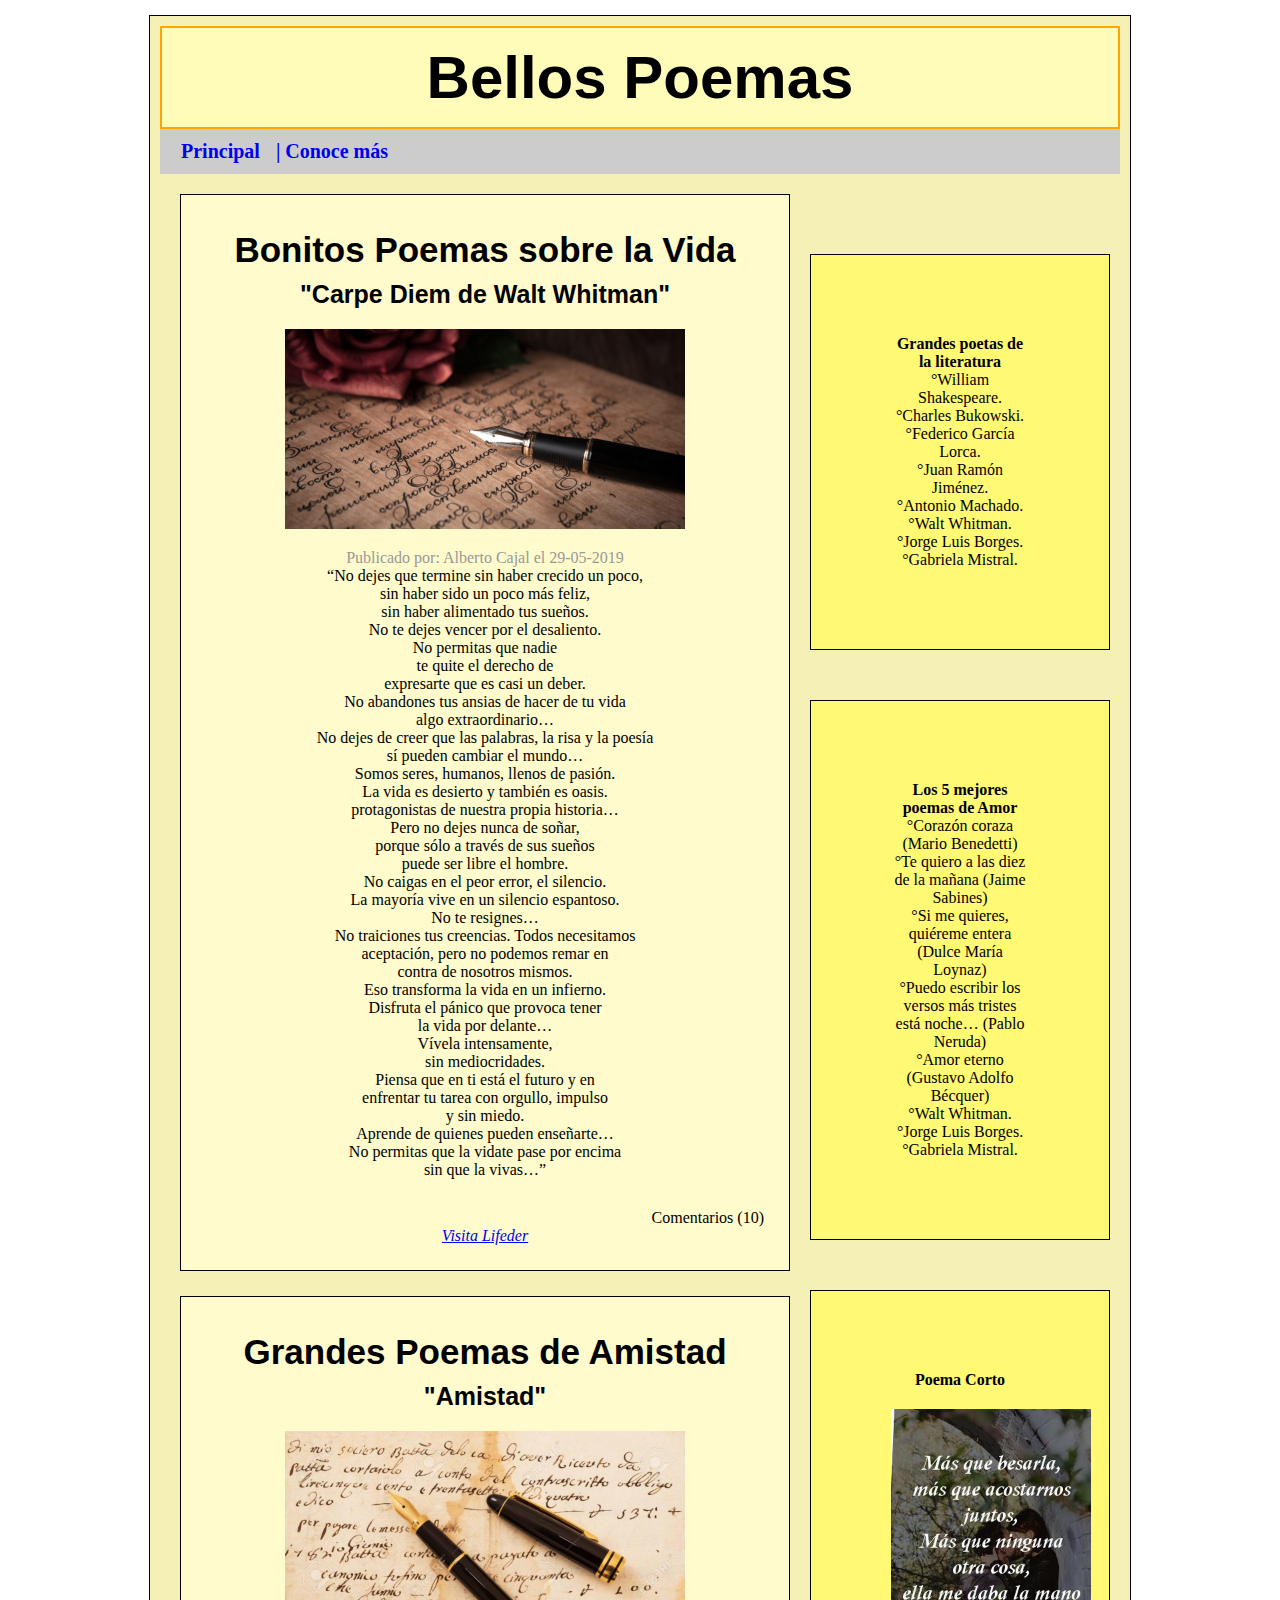
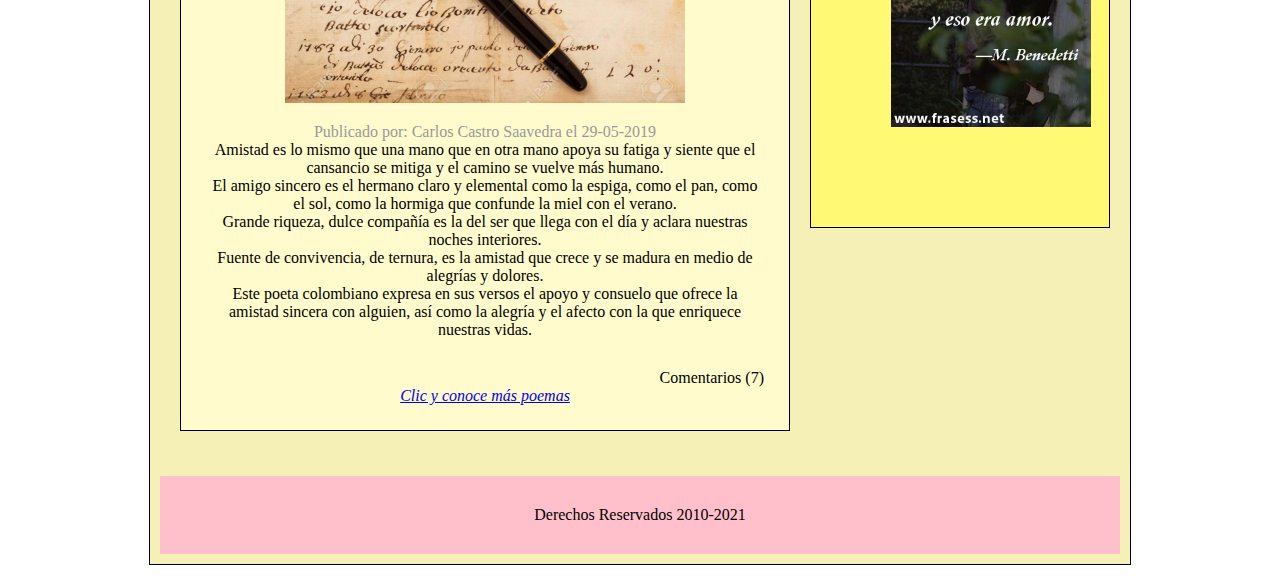
==== index.html @ a4ced397 "Versión 1.2 index" ====
<!DOCTYPE html>
<html lang="es">
	<head>
		<meta charset="utf-8" />
		<title>Hermosos Poemas Primer Pagina Web</title>
		<meta name="description" content="Está es mi primer Pagina Web con un tema en especifico" />
		<meta name="autor" content="Iris" />
		<meta neme="keywords" content="Página Web sobre hermosos poemas" />
		<link rel="stylesheet" type="text/css" href="estilos.css">
	</head>
	<body background="imagenes/fondo.jepg">
		<div class="agrupar">
		 	<header class="header">
				<h1>Bellos Poemas</h1>
			</header>

			<nav class="menu">
				<ul>
					<li>
                        <a class="opcion" href="#">Principal</a>
                    </li>
                    <li>
                        <a class="opcion" href="index2.html">|   Conoce más</a>
                    </li>
 				</ul>
			</nav>

			<section class="seccion">
				<article>
					<hgroup>
						<h2>Bonitos Poemas sobre la Vida</h2>
				   		<h3>"Carpe Diem de Walt Whitman"</h3>
					</hgroup>
					<img  src ="imagenes/poema.jpg" />
					<time datetime="29-05-2019">Publicado por: Alberto Cajal el 29-05-2019</time>
					<p>“No dejes que termine sin haber crecido un poco,</p>
					<p>sin haber sido un poco más feliz,</p>
					<p>sin haber alimentado tus sueños.</p>
					<p>No te dejes vencer por el desaliento.</p>
					<p>No permitas que nadie</p>
					<p>te quite el derecho de</p>
					<p>expresarte que es casi un deber.</p>
					<p>No abandones tus ansias de hacer de tu vida</p>
					<p>algo extraordinario…</p>
					<p>No dejes de creer que las palabras, la risa y la poesía</p>
					<p>sí pueden cambiar el mundo…</p>
					<p>Somos seres, humanos, llenos de pasión.</p>
					<p>La vida es desierto y también es oasis.</p>
					<p>protagonistas de nuestra propia historia…</p>
					<p>Pero no dejes nunca de soñar,</p>
					<p>porque sólo a través de sus sueños</p>
					<p>puede ser libre el hombre.</p>
					<p>No caigas en el peor error, el silencio.</p>
					<p>La mayoría vive en un silencio espantoso.</p>
					<p>No te resignes…</p>
					<p>No traiciones tus creencias. Todos necesitamos</p>
					<p>aceptación, pero no podemos remar en</p>
					<p>contra de nosotros mismos.</p>
					<p>Eso transforma la vida en un infierno.</p>
					<p>Disfruta el pánico que provoca tener</p>
					<p>la vida por delante…</p>
					<p>Vívela intensamente,</p>
					<p>sin mediocridades.</p>
					<p>Piensa que en ti está el futuro y en</p>
					<p>enfrentar tu tarea con orgullo, impulso</p>
					<p>y sin miedo.</p>
					<p>Aprende de quienes pueden enseñarte…</p>
					<p>No permitas que la vidate pase por encima</p>
					<p>sin que la vivas…”</p>
					
					<footer>
						<p>Comentarios (10)</p>
					</footer>
					<address>
						<a href="https://www.lifeder.com/poemas-de-vida/">Visita Lifeder</a>
					</address>
				</article> 
				<article>
					<hgroup>
					<h2>Grandes Poemas de Amistad</h2>
					<h3>"Amistad"</h3>
					</hgroup>
					<img  src ="imagenes/poema2.jpg" />
					<time datetime="29-05-2019">Publicado por: Carlos Castro Saavedra el 29-05-2019</time>
					<p>Amistad es lo mismo que una mano que en otra mano apoya su fatiga y siente que el cansancio se mitiga y el camino se vuelve más humano.</p>

					<p>El amigo sincero es el hermano claro y elemental como la espiga, como el pan, como el sol, como la hormiga que confunde la miel con el verano.</p>

					<p>Grande riqueza, dulce compañía es la del ser que llega con el día y aclara nuestras noches interiores.</p>

					<p>Fuente de convivencia, de ternura, es la amistad que crece y se madura en medio de alegrías y dolores.</p>

					<p>Este poeta colombiano expresa en sus versos el apoyo y consuelo que ofrece la amistad sincera con alguien, así como la alegría y el afecto con la que enriquece nuestras vidas.</p>
					<footer>
						<p>Comentarios (7)</p>
					</footer>
					<address>
						<a href="https://psicologiaymente.com/cultura/poemas-de-amistad">Clic y conoce más poemas</a>
					</address>
				</article>
			</section>

			<aside class="columna">
				<blockquote cite="https://www.actualidadliteratura.com/grandes-poetas-de-la-literatura/">
					<h4>Grandes poetas de la literatura</h4>
					<p>°William Shakespeare.</p>
                    <p>°Charles Bukowski.</p>
					<p>°Federico García Lorca.</p>
					<p>°Juan Ramón Jiménez.</p>
					<p>°Antonio Machado.</p>
					<p>°Walt Whitman.</p>
					<p>°Jorge Luis Borges.</p>
					<p>°Gabriela Mistral.</p>
				</blockquote>

				<blockquote cite="https://www.actualidadliteratura.com/los-5-mejores-poemas-amor/">
					<h4>Los 5 mejores poemas de Amor</h4>
					<p>°Corazón coraza (Mario Benedetti)</p>
                    <p>°Te quiero a las diez de la mañana (Jaime Sabines)</p>
					<p>°Si me quieres, quiéreme entera (Dulce María Loynaz)</p>
					<p>°Puedo escribir los versos más tristes está noche… (Pablo Neruda)</p>
					<p>°Amor eterno (Gustavo Adolfo Bécquer)</p>
					<p>°Walt Whitman.</p>
					<p>°Jorge Luis Borges.</p>
					<p>°Gabriela Mistral.</p>
				</blockquote>

				<blockquote cite="https://www.frasess.net/poemas-de-amor-cortos-y-romanticos-78.html">
					<h4>Poema Corto</h4>
					<img class="imagen"  src ="imagenes/poema3.jpg" />
				</blockquote>
			</aside>

			<footer class="pie">
				Derechos Reservados 2010-2021
			</footer>

		</div>
	</body>
</html>
---- estilos.css ----
*{
	margin: 0px;
	padding: 0px;
}

h1{
	font-size: 60px;
	font-family: sans-serif;
	font-weight: bold;
}

h2{
	font: bold 35px sans-serif;
	margin: 10px auto;
}

h3{
	font: bold 25px sans-serif;
}

header, section, footer, aside, nav, article, hgroup{
	display: block;
}

body{
	text-align: center;
}
.agrupar{
	width: 960px;
	border: 1px solid black;
	background: #F5F1B6;
	margin: 15px auto;
	padding: 10px;
}

.header{
	background: #fffbb9;
	border: 2px solid orange;
	padding: 15px;
}

.menu{
	background: #ccc;
	padding: 5px 15px;
	text-align: left;
}

.menu li{
	list-style: none;
	padding: 6px;
	font: bold 20px verdana;
	display: inline-block;
}

.seccion{
	margin: 20px;
	width: 610px;
	float: left;
}	



article{
	background: #fffbcc;
	border: 1px solid black;
	padding: 25px;
	margin-bottom: 25px;
}

time{
	color: #999;
}

article footer{
	text-align: right;
	margin-top: 30px;
}

.columna{
	width: 300px;
	float: left;
	margin: 80px 0;
}

.columna blockquote{
	border: 1px solid black;
	padding: 80px;
	background: #fff973;
	margin-bottom: 50px;
}

.pie{
	clear: both;
	padding: 30px;
	background: pink;
	color: black;
}

img{
	width: 400px;
	display: block;
	margin: 20px auto;
}

.imagen{
	width: 200px;
	display: block;
	margin: 20px auto;
}

.opcion{
	text-decoration: none;
}
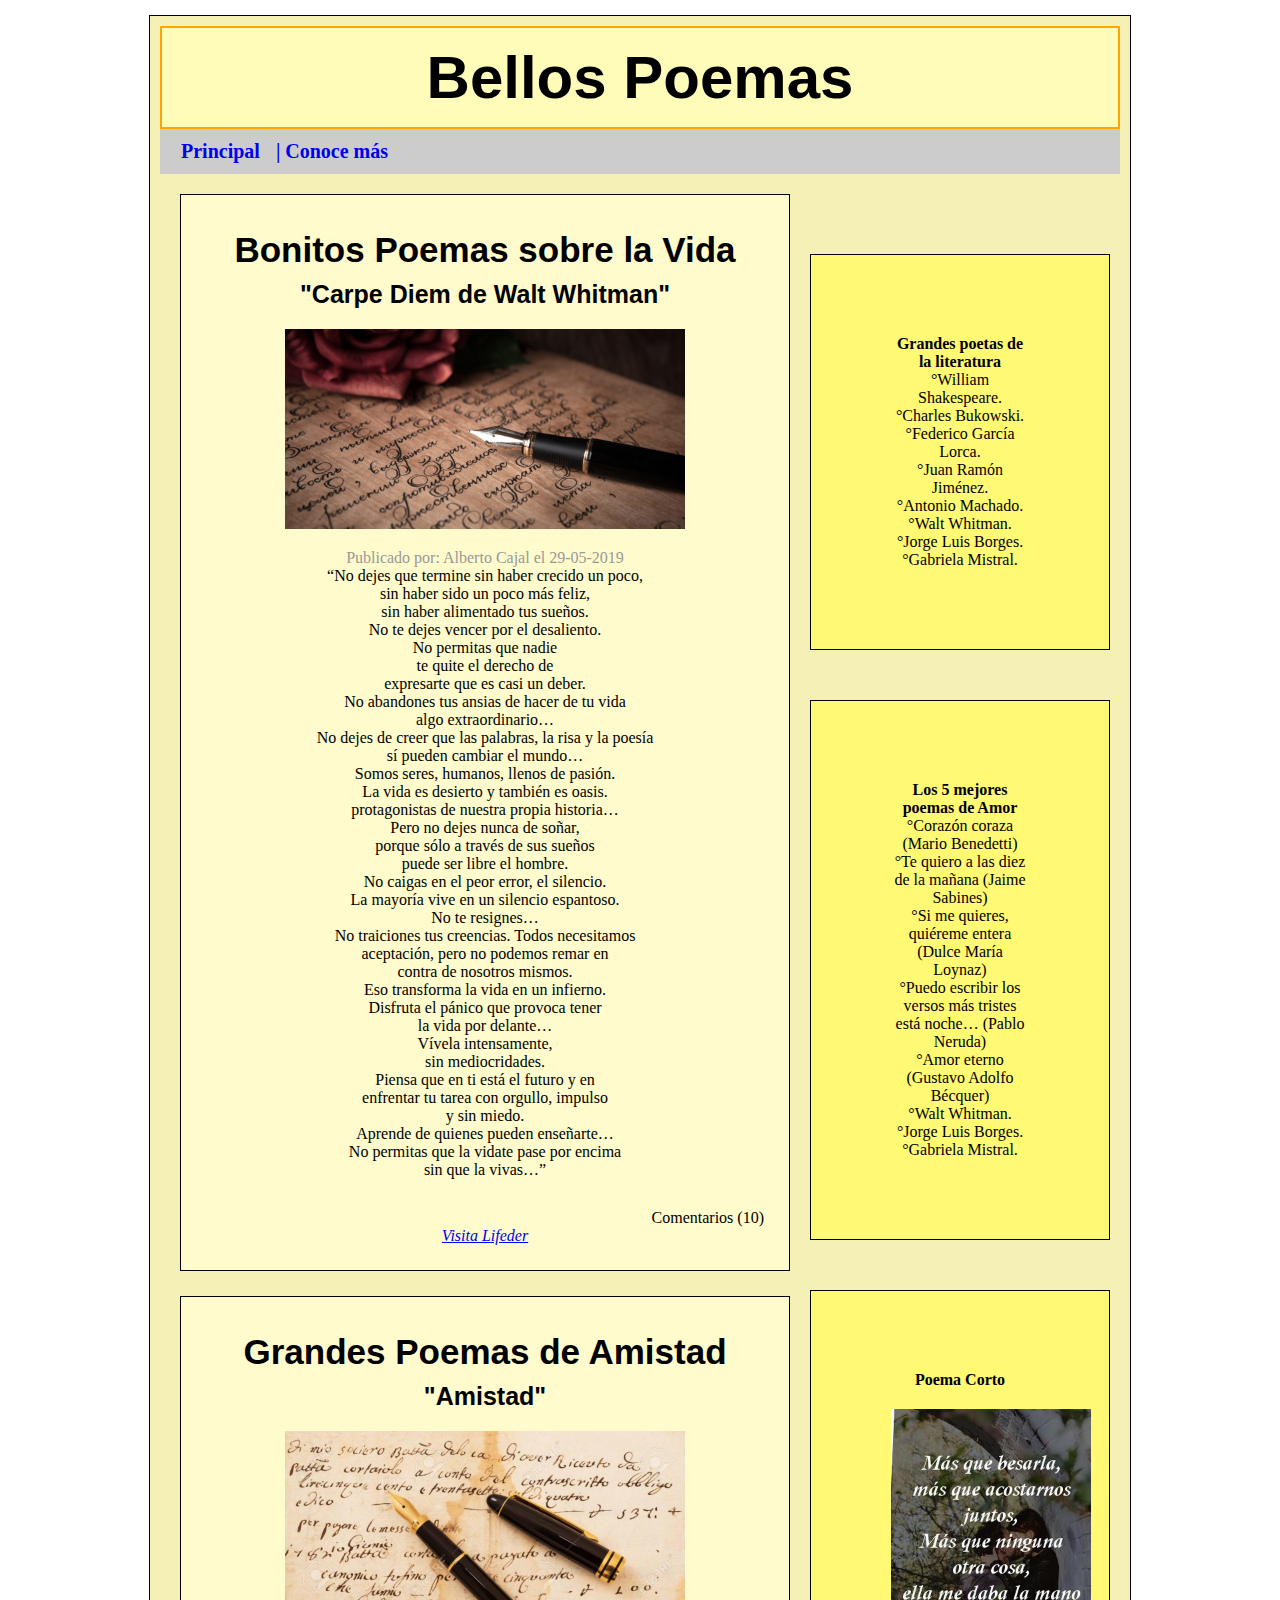
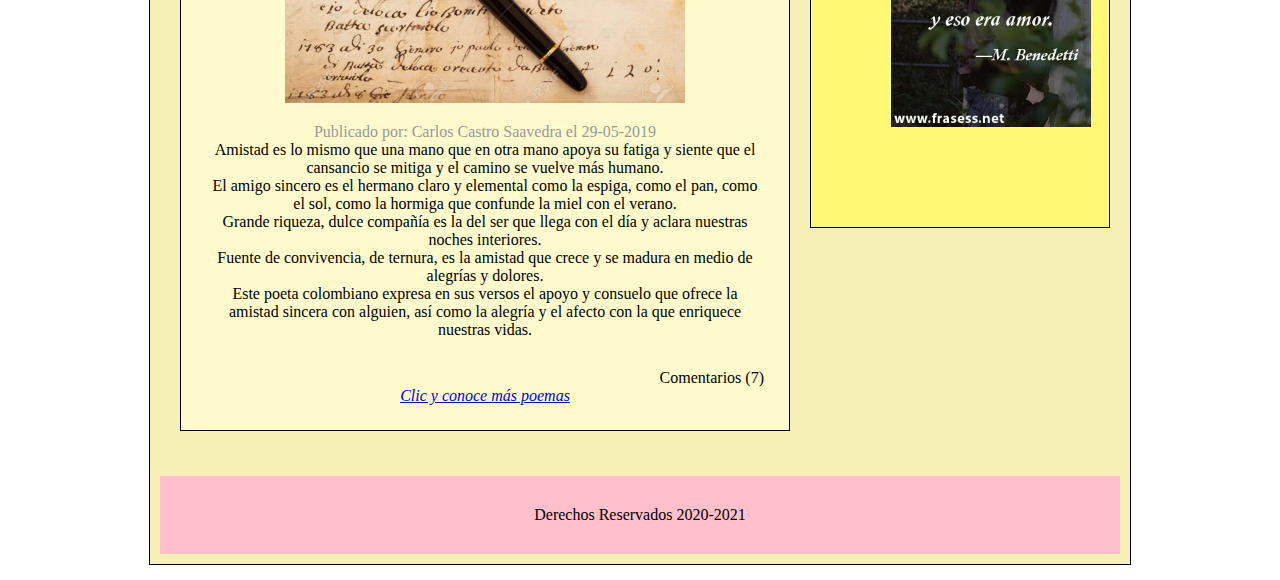
==== commit 55b1dfb0: "Versión 1.3 index" ====
--- a/index.html
+++ b/index.html
@@ -132,7 +132,7 @@
 			</aside>
 
 			<footer class="pie">
-				Derechos Reservados 2010-2021
+				Derechos Reservados 2020-2021
 			</footer>
 
 		</div>
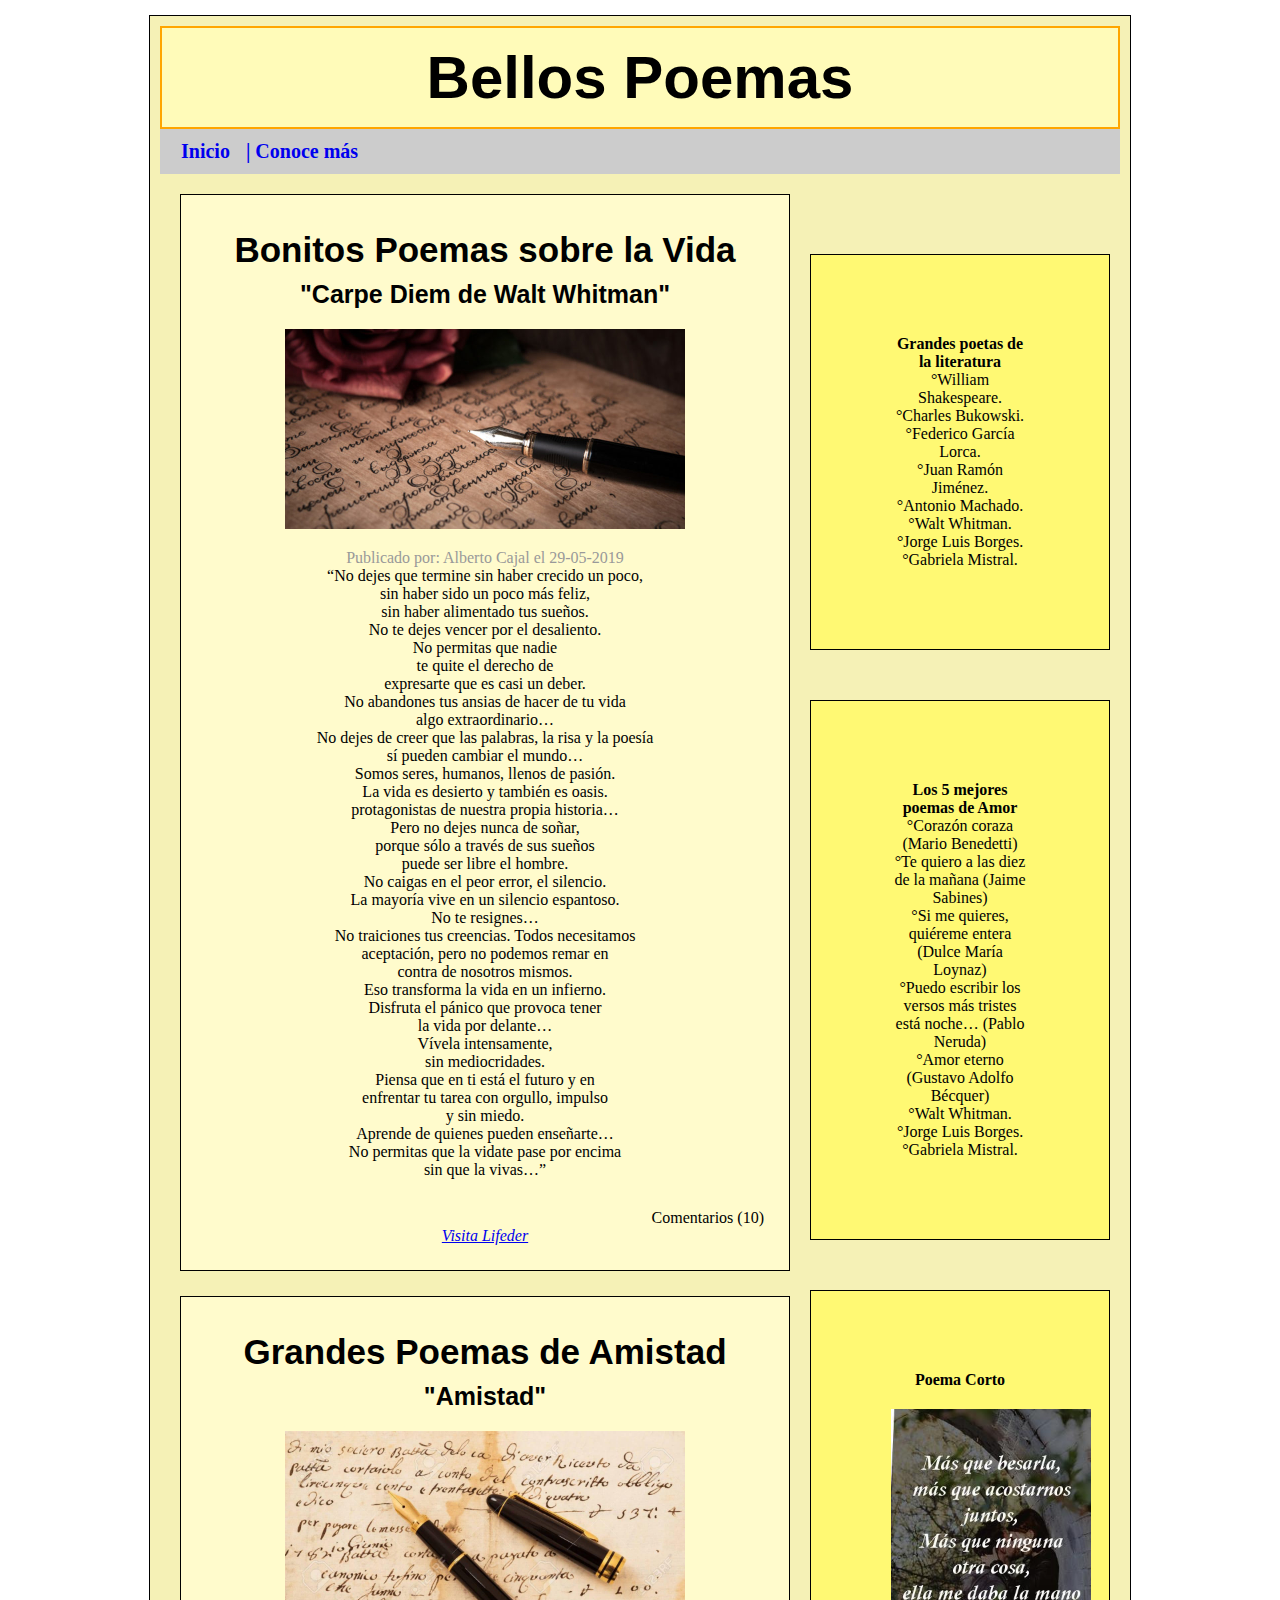
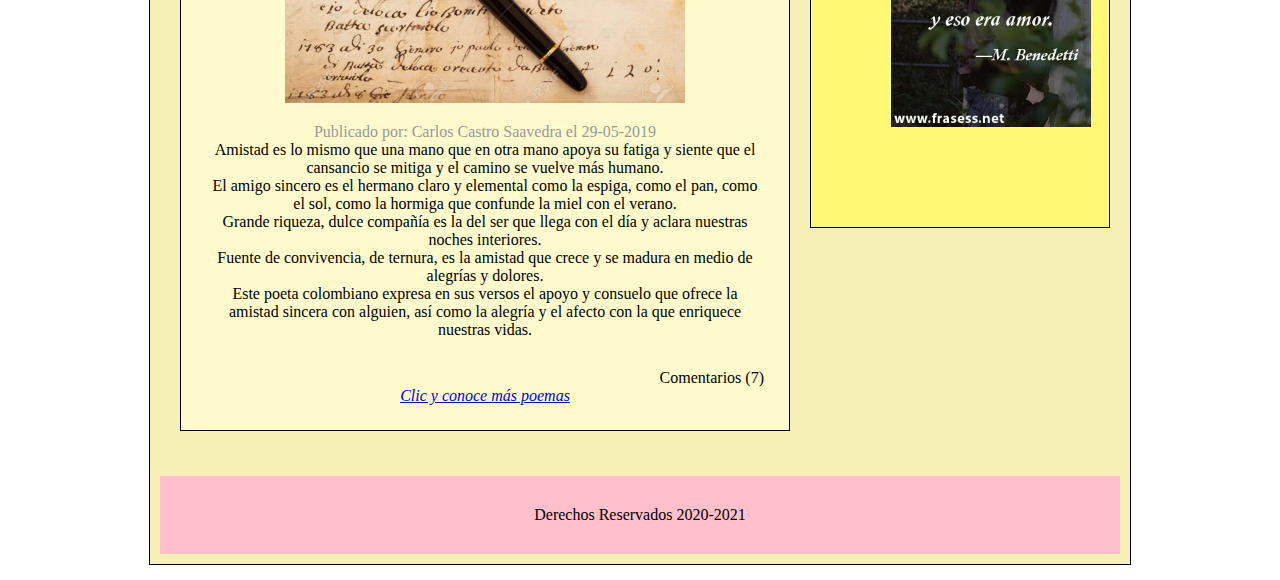
==== commit f05083b5: "inicio" ====
--- a/index.html
+++ b/index.html
@@ -1,141 +1,148 @@
 <!DOCTYPE html>
 <html lang="es">
-	<head>
-		<meta charset="utf-8" />
-		<title>Hermosos Poemas Primer Pagina Web</title>
-		<meta name="description" content="Está es mi primer Pagina Web con un tema en especifico" />
-		<meta name="autor" content="Iris" />
-		<meta neme="keywords" content="Página Web sobre hermosos poemas" />
-		<link rel="stylesheet" type="text/css" href="estilos.css">
-	</head>
-	<body background="imagenes/fondo.jepg">
-		<div class="agrupar">
-		 	<header class="header">
-				<h1>Bellos Poemas</h1>
-			</header>
 
-			<nav class="menu">
-				<ul>
-					<li>
-                        <a class="opcion" href="#">Principal</a>
-                    </li>
-                    <li>
-                        <a class="opcion" href="index2.html">|   Conoce más</a>
-                    </li>
- 				</ul>
-			</nav>
+<head>
+	<meta charset="utf-8" />
+	<title>Hermosos Poemas Primer Pagina Web</title>
+	<meta name="description" content="Está es mi primer Pagina Web con un tema en especifico" />
+	<meta name="autor" content="Iris" />
+	<meta neme="keywords" content="Página Web sobre hermosos poemas" />
+	<link rel="stylesheet" type="text/css" href="estilos.css">
+</head>
 
-			<section class="seccion">
-				<article>
-					<hgroup>
-						<h2>Bonitos Poemas sobre la Vida</h2>
-				   		<h3>"Carpe Diem de Walt Whitman"</h3>
-					</hgroup>
-					<img  src ="imagenes/poema.jpg" />
-					<time datetime="29-05-2019">Publicado por: Alberto Cajal el 29-05-2019</time>
-					<p>“No dejes que termine sin haber crecido un poco,</p>
-					<p>sin haber sido un poco más feliz,</p>
-					<p>sin haber alimentado tus sueños.</p>
-					<p>No te dejes vencer por el desaliento.</p>
-					<p>No permitas que nadie</p>
-					<p>te quite el derecho de</p>
-					<p>expresarte que es casi un deber.</p>
-					<p>No abandones tus ansias de hacer de tu vida</p>
-					<p>algo extraordinario…</p>
-					<p>No dejes de creer que las palabras, la risa y la poesía</p>
-					<p>sí pueden cambiar el mundo…</p>
-					<p>Somos seres, humanos, llenos de pasión.</p>
-					<p>La vida es desierto y también es oasis.</p>
-					<p>protagonistas de nuestra propia historia…</p>
-					<p>Pero no dejes nunca de soñar,</p>
-					<p>porque sólo a través de sus sueños</p>
-					<p>puede ser libre el hombre.</p>
-					<p>No caigas en el peor error, el silencio.</p>
-					<p>La mayoría vive en un silencio espantoso.</p>
-					<p>No te resignes…</p>
-					<p>No traiciones tus creencias. Todos necesitamos</p>
-					<p>aceptación, pero no podemos remar en</p>
-					<p>contra de nosotros mismos.</p>
-					<p>Eso transforma la vida en un infierno.</p>
-					<p>Disfruta el pánico que provoca tener</p>
-					<p>la vida por delante…</p>
-					<p>Vívela intensamente,</p>
-					<p>sin mediocridades.</p>
-					<p>Piensa que en ti está el futuro y en</p>
-					<p>enfrentar tu tarea con orgullo, impulso</p>
-					<p>y sin miedo.</p>
-					<p>Aprende de quienes pueden enseñarte…</p>
-					<p>No permitas que la vidate pase por encima</p>
-					<p>sin que la vivas…”</p>
-					
-					<footer>
-						<p>Comentarios (10)</p>
-					</footer>
-					<address>
-						<a href="https://www.lifeder.com/poemas-de-vida/">Visita Lifeder</a>
-					</address>
-				</article> 
-				<article>
-					<hgroup>
+<body background="imagenes/fondo.jepg">
+	<div class="agrupar">
+		<header class="header">
+			<h1>Bellos Poemas</h1>
+		</header>
+
+		<nav class="menu">
+			<ul>
+				<li>
+					<a class="opcion" href="#">Inicio</a>
+				</li>
+				<li>
+					<a class="opcion" href="index2.html">| Conoce más</a>
+				</li>
+			</ul>
+		</nav>
+
+		<section class="seccion">
+			<article>
+				<hgroup>
+					<h2>Bonitos Poemas sobre la Vida</h2>
+					<h3>"Carpe Diem de Walt Whitman"</h3>
+				</hgroup>
+				<img src="imagenes/poema.jpg" />
+				<time datetime="29-05-2019">Publicado por: Alberto Cajal el 29-05-2019</time>
+				<p>“No dejes que termine sin haber crecido un poco,</p>
+				<p>sin haber sido un poco más feliz,</p>
+				<p>sin haber alimentado tus sueños.</p>
+				<p>No te dejes vencer por el desaliento.</p>
+				<p>No permitas que nadie</p>
+				<p>te quite el derecho de</p>
+				<p>expresarte que es casi un deber.</p>
+				<p>No abandones tus ansias de hacer de tu vida</p>
+				<p>algo extraordinario…</p>
+				<p>No dejes de creer que las palabras, la risa y la poesía</p>
+				<p>sí pueden cambiar el mundo…</p>
+				<p>Somos seres, humanos, llenos de pasión.</p>
+				<p>La vida es desierto y también es oasis.</p>
+				<p>protagonistas de nuestra propia historia…</p>
+				<p>Pero no dejes nunca de soñar,</p>
+				<p>porque sólo a través de sus sueños</p>
+				<p>puede ser libre el hombre.</p>
+				<p>No caigas en el peor error, el silencio.</p>
+				<p>La mayoría vive en un silencio espantoso.</p>
+				<p>No te resignes…</p>
+				<p>No traiciones tus creencias. Todos necesitamos</p>
+				<p>aceptación, pero no podemos remar en</p>
+				<p>contra de nosotros mismos.</p>
+				<p>Eso transforma la vida en un infierno.</p>
+				<p>Disfruta el pánico que provoca tener</p>
+				<p>la vida por delante…</p>
+				<p>Vívela intensamente,</p>
+				<p>sin mediocridades.</p>
+				<p>Piensa que en ti está el futuro y en</p>
+				<p>enfrentar tu tarea con orgullo, impulso</p>
+				<p>y sin miedo.</p>
+				<p>Aprende de quienes pueden enseñarte…</p>
+				<p>No permitas que la vidate pase por encima</p>
+				<p>sin que la vivas…”</p>
+
+				<footer>
+					<p>Comentarios (10)</p>
+				</footer>
+				<address>
+					<a href="https://www.lifeder.com/poemas-de-vida/">Visita Lifeder</a>
+				</address>
+			</article>
+			<article>
+				<hgroup>
 					<h2>Grandes Poemas de Amistad</h2>
 					<h3>"Amistad"</h3>
-					</hgroup>
-					<img  src ="imagenes/poema2.jpg" />
-					<time datetime="29-05-2019">Publicado por: Carlos Castro Saavedra el 29-05-2019</time>
-					<p>Amistad es lo mismo que una mano que en otra mano apoya su fatiga y siente que el cansancio se mitiga y el camino se vuelve más humano.</p>
+				</hgroup>
+				<img src="imagenes/poema2.jpg" />
+				<time datetime="29-05-2019">Publicado por: Carlos Castro Saavedra el 29-05-2019</time>
+				<p>Amistad es lo mismo que una mano que en otra mano apoya su fatiga y siente que el cansancio se mitiga
+					y el camino se vuelve más humano.</p>
 
-					<p>El amigo sincero es el hermano claro y elemental como la espiga, como el pan, como el sol, como la hormiga que confunde la miel con el verano.</p>
+				<p>El amigo sincero es el hermano claro y elemental como la espiga, como el pan, como el sol, como la
+					hormiga que confunde la miel con el verano.</p>
 
-					<p>Grande riqueza, dulce compañía es la del ser que llega con el día y aclara nuestras noches interiores.</p>
+				<p>Grande riqueza, dulce compañía es la del ser que llega con el día y aclara nuestras noches
+					interiores.</p>
 
-					<p>Fuente de convivencia, de ternura, es la amistad que crece y se madura en medio de alegrías y dolores.</p>
+				<p>Fuente de convivencia, de ternura, es la amistad que crece y se madura en medio de alegrías y
+					dolores.</p>
 
-					<p>Este poeta colombiano expresa en sus versos el apoyo y consuelo que ofrece la amistad sincera con alguien, así como la alegría y el afecto con la que enriquece nuestras vidas.</p>
-					<footer>
-						<p>Comentarios (7)</p>
-					</footer>
-					<address>
-						<a href="https://psicologiaymente.com/cultura/poemas-de-amistad">Clic y conoce más poemas</a>
-					</address>
-				</article>
-			</section>
+				<p>Este poeta colombiano expresa en sus versos el apoyo y consuelo que ofrece la amistad sincera con
+					alguien, así como la alegría y el afecto con la que enriquece nuestras vidas.</p>
+				<footer>
+					<p>Comentarios (7)</p>
+				</footer>
+				<address>
+					<a href="https://psicologiaymente.com/cultura/poemas-de-amistad">Clic y conoce más poemas</a>
+				</address>
+			</article>
+		</section>
 
-			<aside class="columna">
-				<blockquote cite="https://www.actualidadliteratura.com/grandes-poetas-de-la-literatura/">
-					<h4>Grandes poetas de la literatura</h4>
-					<p>°William Shakespeare.</p>
-                    <p>°Charles Bukowski.</p>
-					<p>°Federico García Lorca.</p>
-					<p>°Juan Ramón Jiménez.</p>
-					<p>°Antonio Machado.</p>
-					<p>°Walt Whitman.</p>
-					<p>°Jorge Luis Borges.</p>
-					<p>°Gabriela Mistral.</p>
-				</blockquote>
+		<aside class="columna">
+			<blockquote cite="https://www.actualidadliteratura.com/grandes-poetas-de-la-literatura/">
+				<h4>Grandes poetas de la literatura</h4>
+				<p>°William Shakespeare.</p>
+				<p>°Charles Bukowski.</p>
+				<p>°Federico García Lorca.</p>
+				<p>°Juan Ramón Jiménez.</p>
+				<p>°Antonio Machado.</p>
+				<p>°Walt Whitman.</p>
+				<p>°Jorge Luis Borges.</p>
+				<p>°Gabriela Mistral.</p>
+			</blockquote>
 
-				<blockquote cite="https://www.actualidadliteratura.com/los-5-mejores-poemas-amor/">
-					<h4>Los 5 mejores poemas de Amor</h4>
-					<p>°Corazón coraza (Mario Benedetti)</p>
-                    <p>°Te quiero a las diez de la mañana (Jaime Sabines)</p>
-					<p>°Si me quieres, quiéreme entera (Dulce María Loynaz)</p>
-					<p>°Puedo escribir los versos más tristes está noche… (Pablo Neruda)</p>
-					<p>°Amor eterno (Gustavo Adolfo Bécquer)</p>
-					<p>°Walt Whitman.</p>
-					<p>°Jorge Luis Borges.</p>
-					<p>°Gabriela Mistral.</p>
-				</blockquote>
+			<blockquote cite="https://www.actualidadliteratura.com/los-5-mejores-poemas-amor/">
+				<h4>Los 5 mejores poemas de Amor</h4>
+				<p>°Corazón coraza (Mario Benedetti)</p>
+				<p>°Te quiero a las diez de la mañana (Jaime Sabines)</p>
+				<p>°Si me quieres, quiéreme entera (Dulce María Loynaz)</p>
+				<p>°Puedo escribir los versos más tristes está noche… (Pablo Neruda)</p>
+				<p>°Amor eterno (Gustavo Adolfo Bécquer)</p>
+				<p>°Walt Whitman.</p>
+				<p>°Jorge Luis Borges.</p>
+				<p>°Gabriela Mistral.</p>
+			</blockquote>
 
-				<blockquote cite="https://www.frasess.net/poemas-de-amor-cortos-y-romanticos-78.html">
-					<h4>Poema Corto</h4>
-					<img class="imagen"  src ="imagenes/poema3.jpg" />
-				</blockquote>
-			</aside>
+			<blockquote cite="https://www.frasess.net/poemas-de-amor-cortos-y-romanticos-78.html">
+				<h4>Poema Corto</h4>
+				<img class="imagen" src="imagenes/poema3.jpg" />
+			</blockquote>
+		</aside>
 
-			<footer class="pie">
-				Derechos Reservados 2020-2021
-			</footer>
+		<footer class="pie">
+			Derechos Reservados 2020-2021
+		</footer>
 
-		</div>
-	</body>
-</html>
+	</div>
+</body>
 
+</html>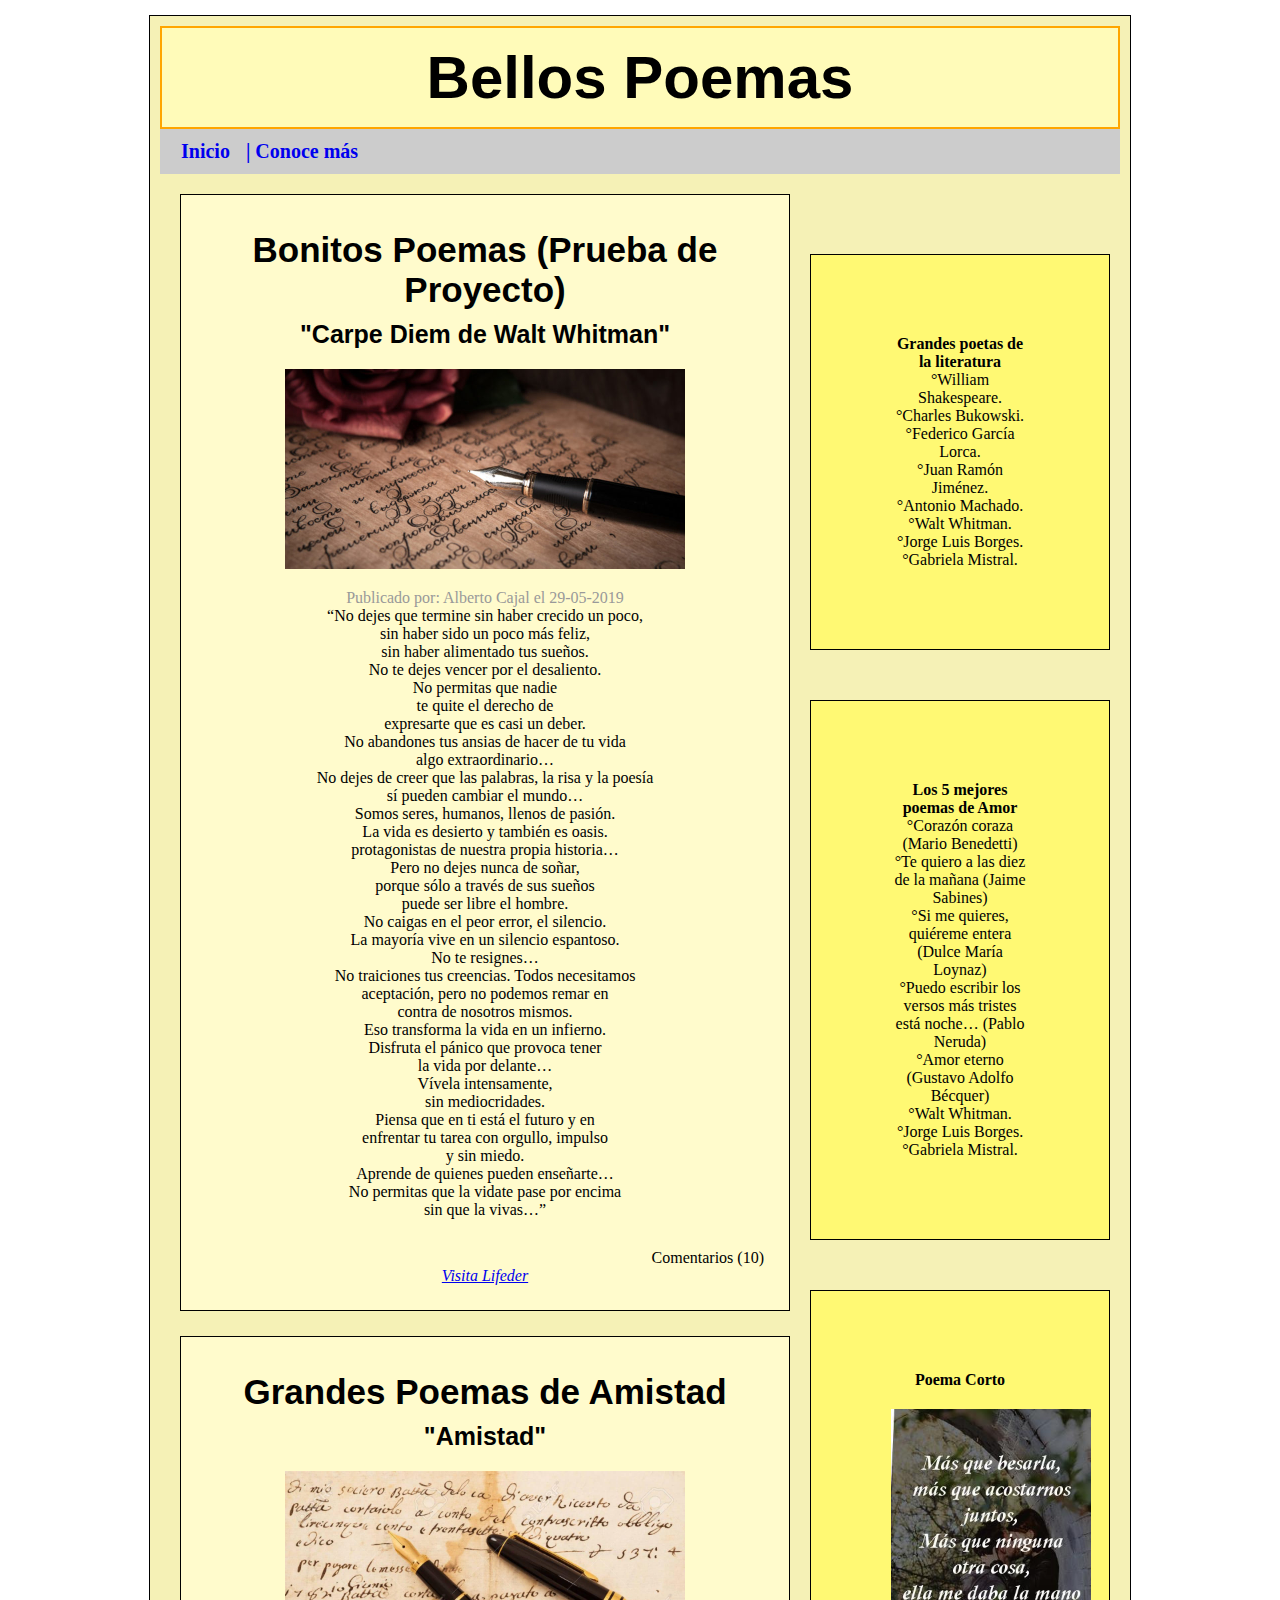
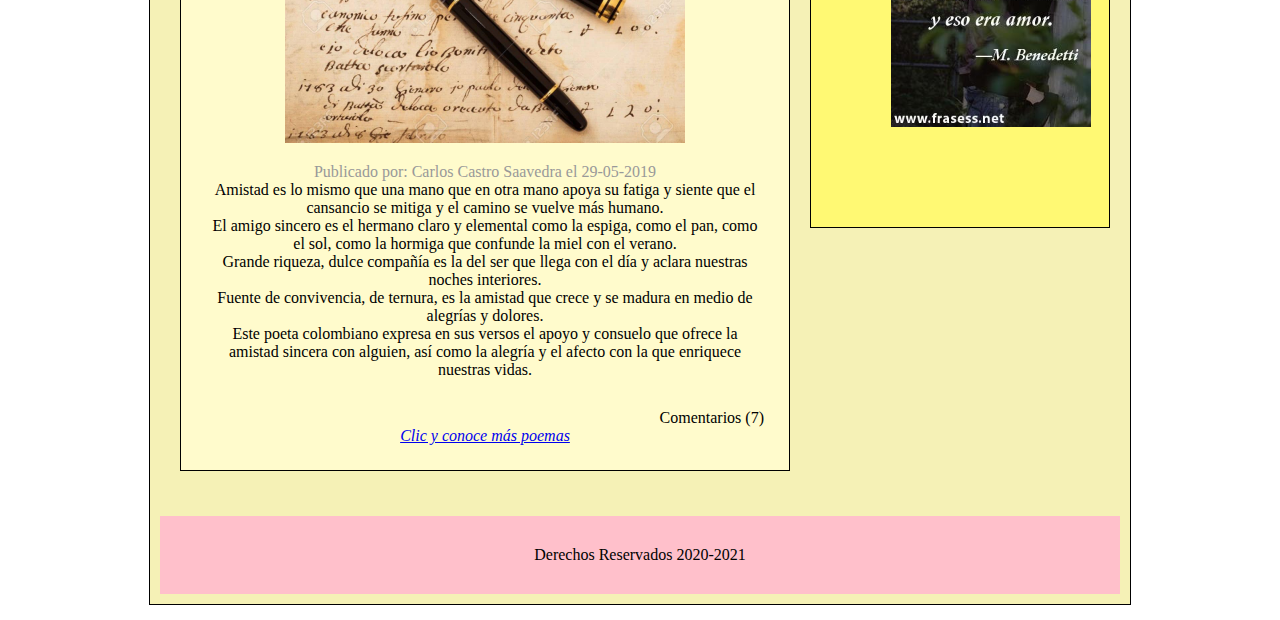
==== commit 86ee35c9: "titulo" ====
--- a/index.html
+++ b/index.html
@@ -30,7 +30,7 @@
 		<section class="seccion">
 			<article>
 				<hgroup>
-					<h2>Bonitos Poemas sobre la Vida</h2>
+					<h2>Bonitos Poemas (Prueba de Proyecto)</h2>
 					<h3>"Carpe Diem de Walt Whitman"</h3>
 				</hgroup>
 				<img src="imagenes/poema.jpg" />
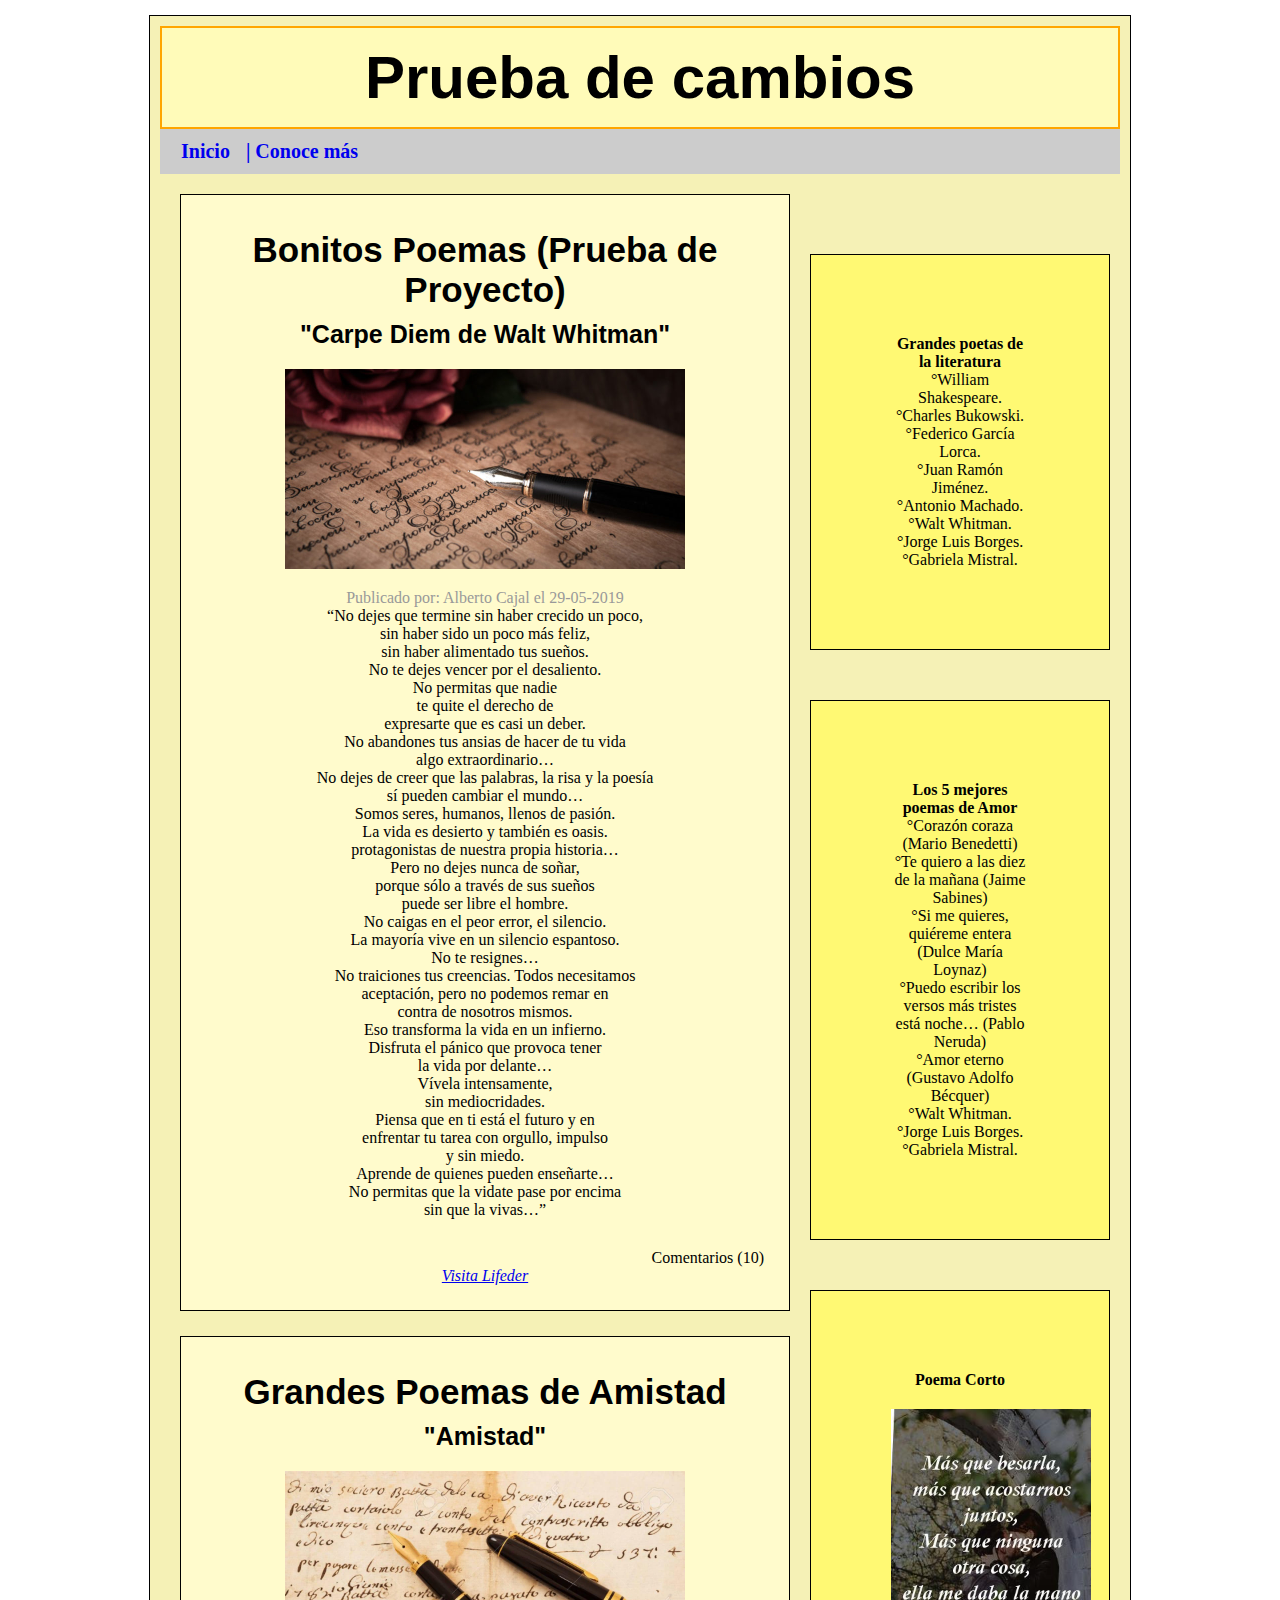
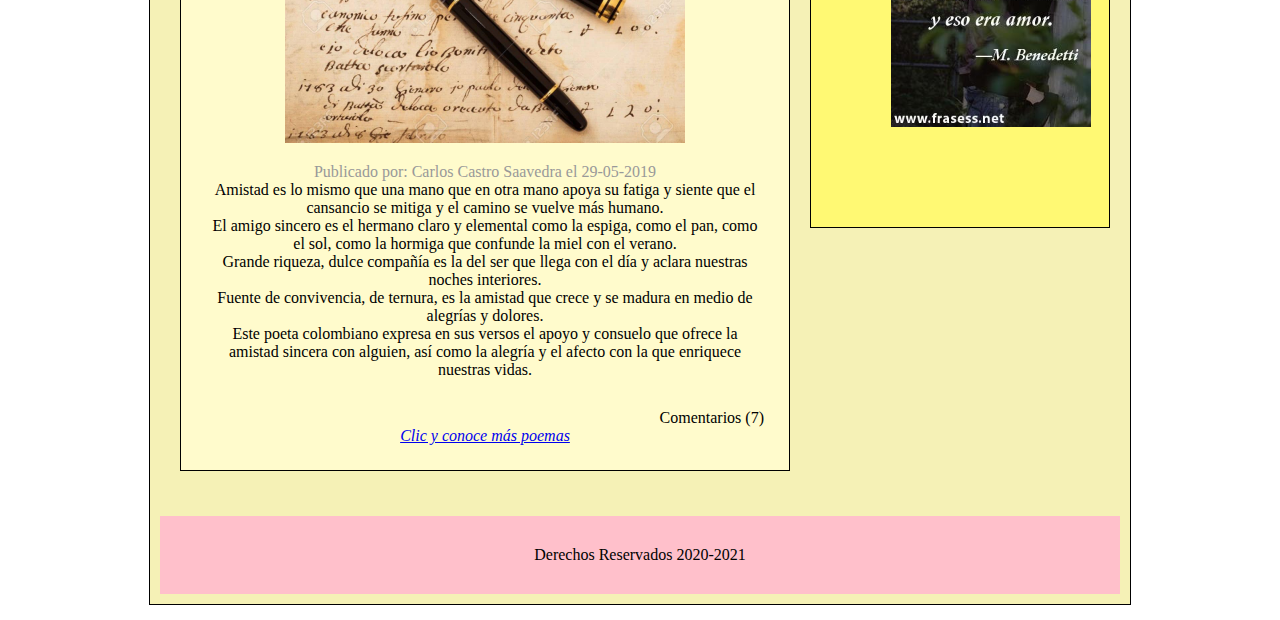
==== commit e5f96dd6: "cambio encabezado" ====
--- a/index.html
+++ b/index.html
@@ -13,7 +13,7 @@
 <body background="imagenes/fondo.jepg">
 	<div class="agrupar">
 		<header class="header">
-			<h1>Bellos Poemas</h1>
+			<h1>Prueba de cambios</h1>
 		</header>
 
 		<nav class="menu">
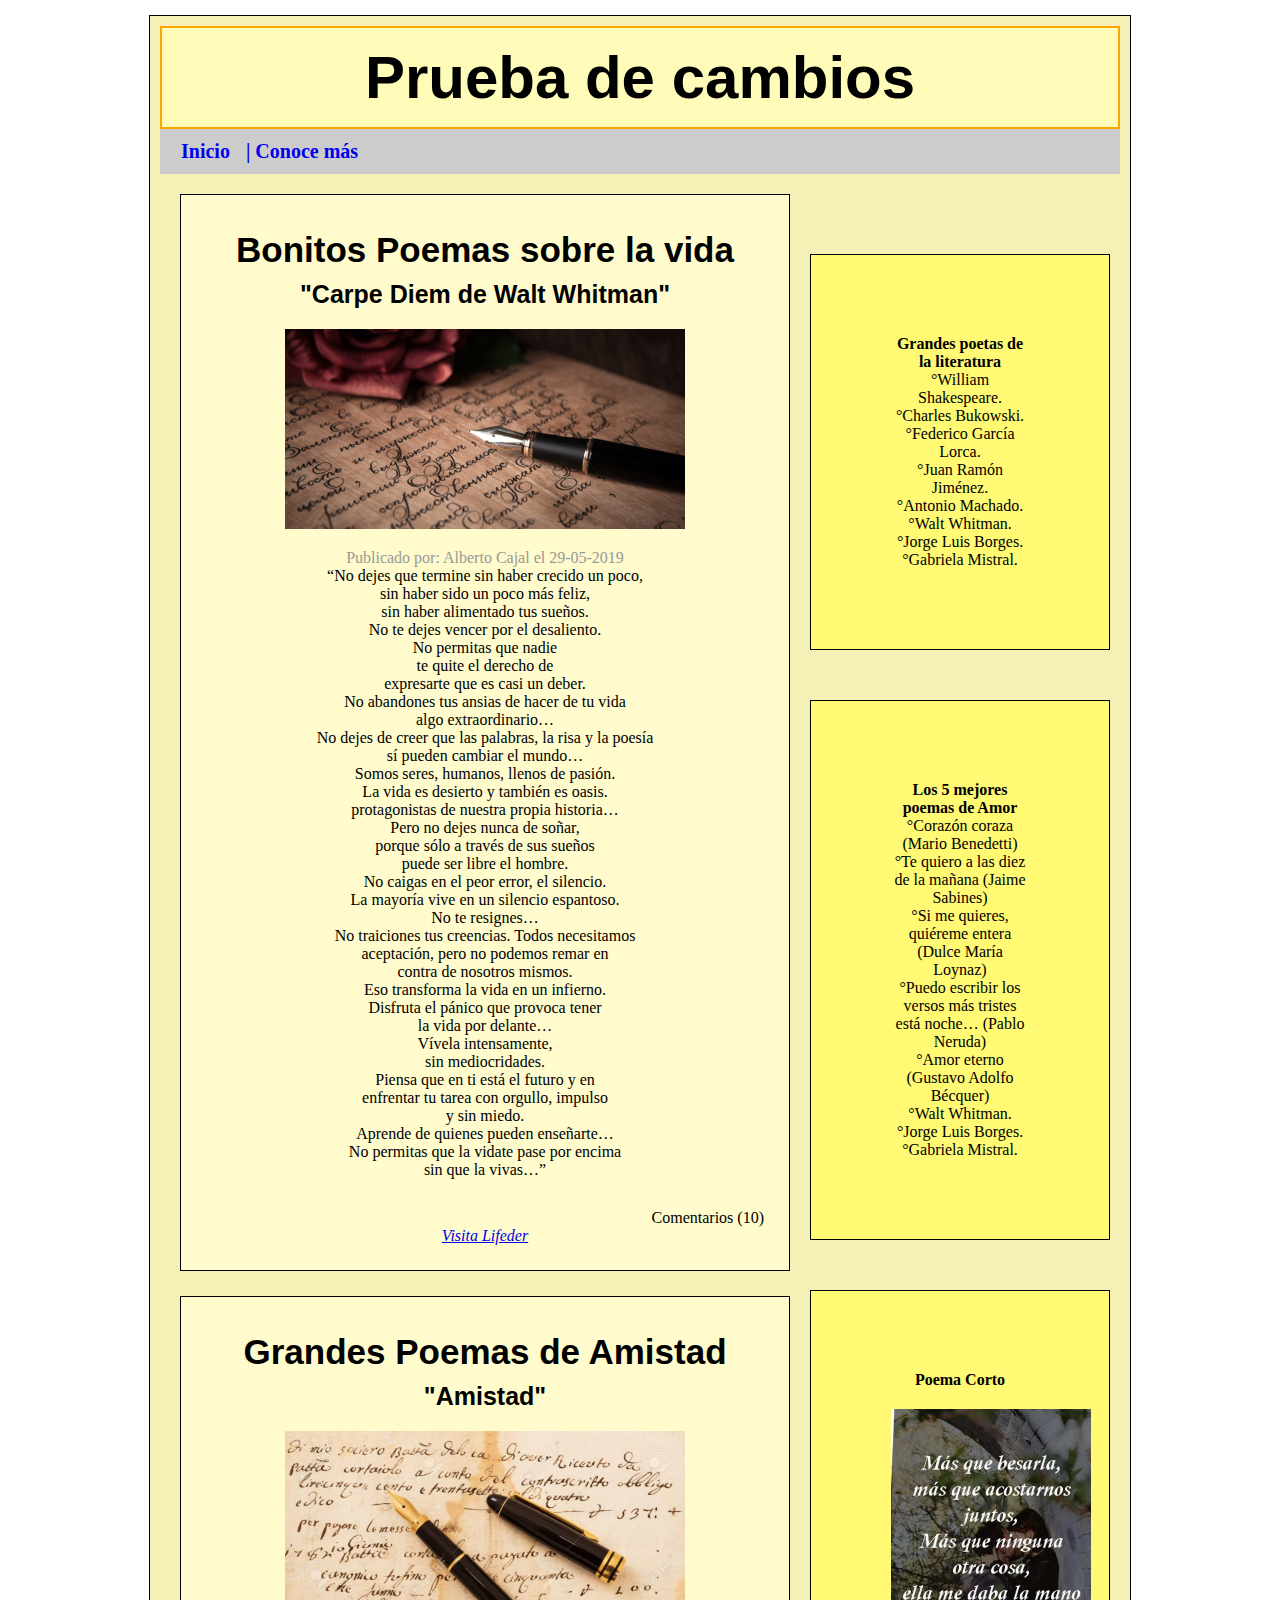
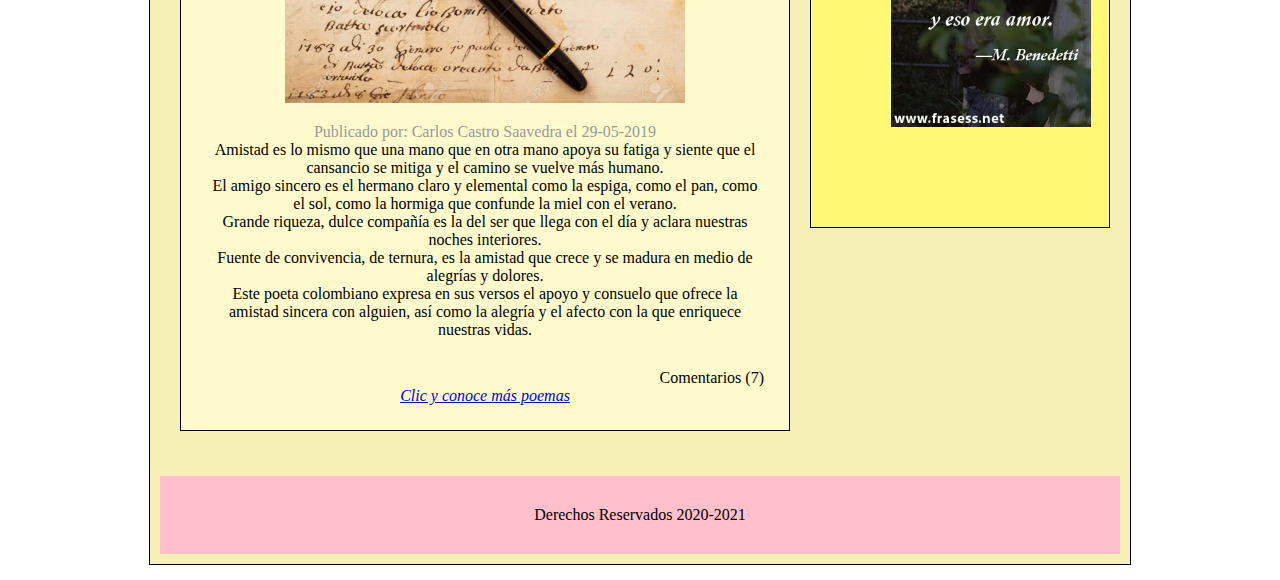
==== commit 89a1e30e: "Cambios en Index 2.1" ====
--- a/index.html
+++ b/index.html
@@ -30,7 +30,7 @@
 		<section class="seccion">
 			<article>
 				<hgroup>
-					<h2>Bonitos Poemas (Prueba de Proyecto)</h2>
+					<h2>Bonitos Poemas sobre la vida</h2>
 					<h3>"Carpe Diem de Walt Whitman"</h3>
 				</hgroup>
 				<img src="imagenes/poema.jpg" />
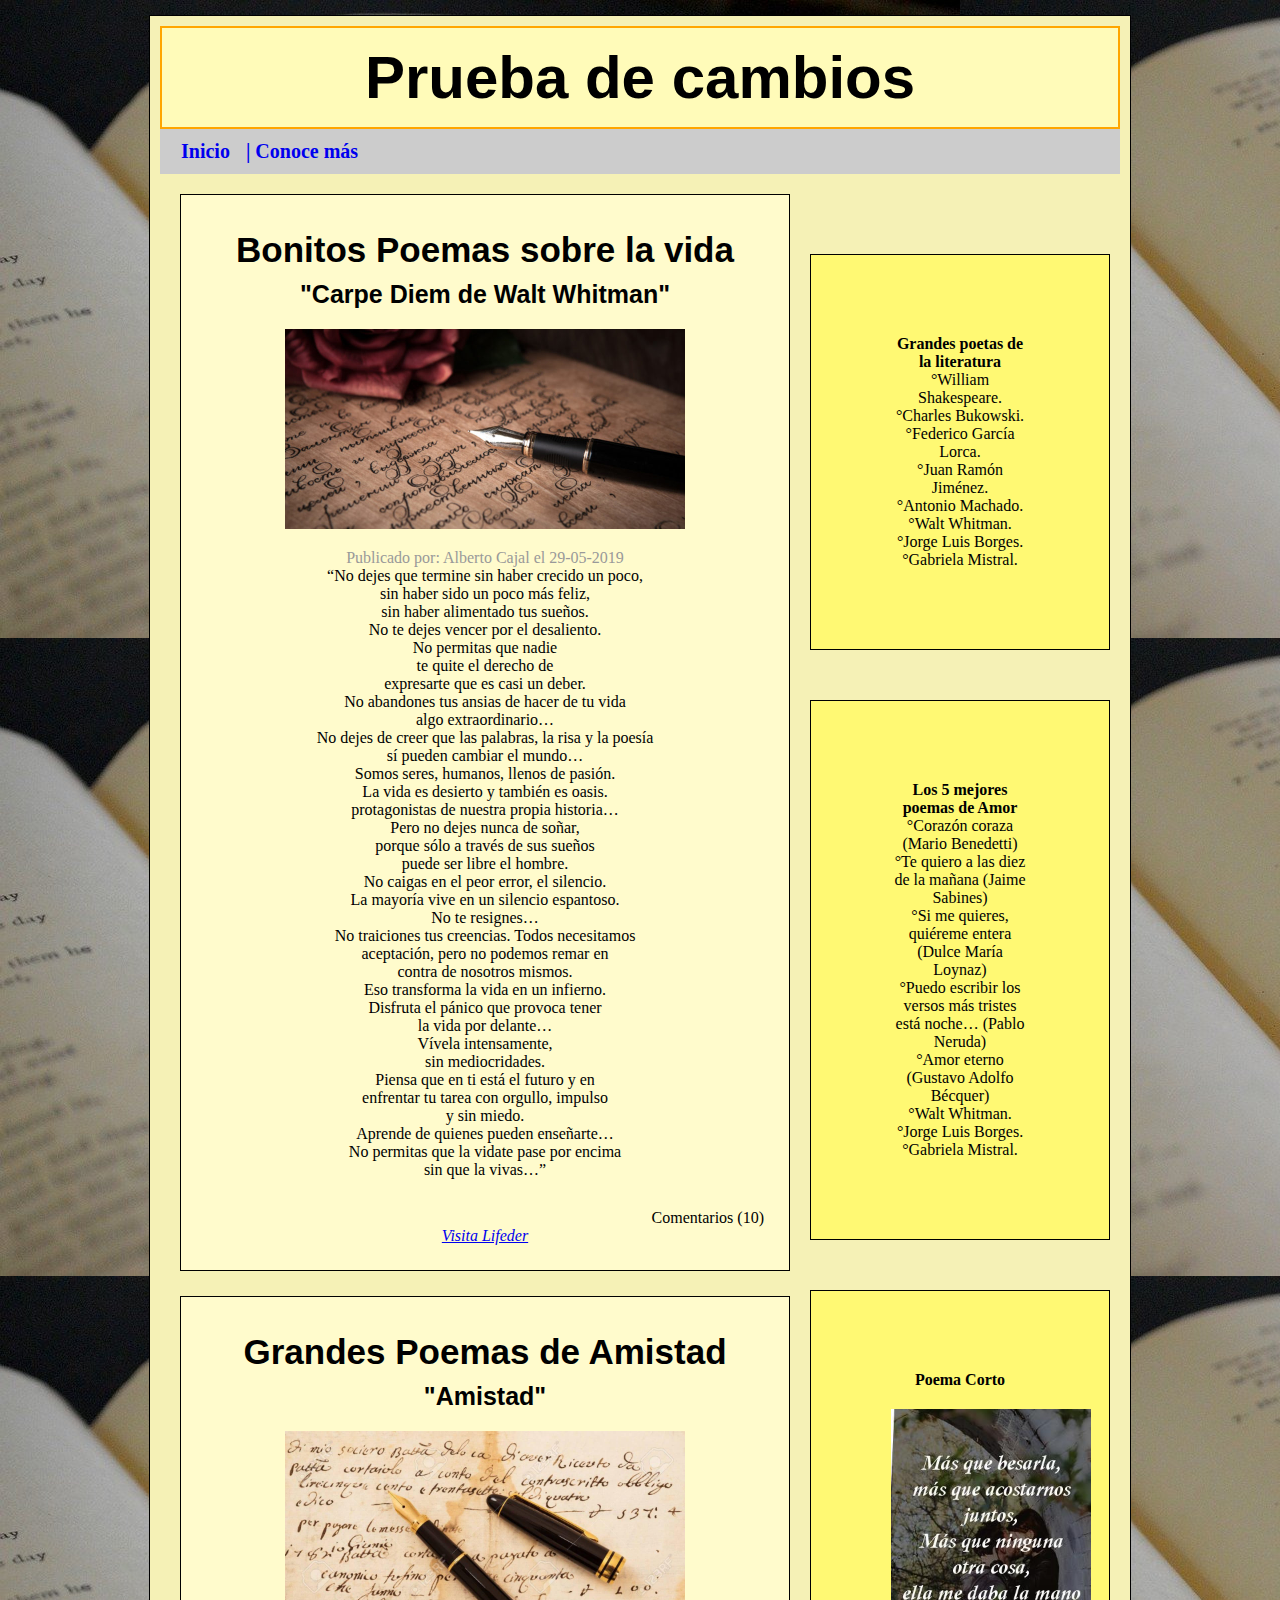
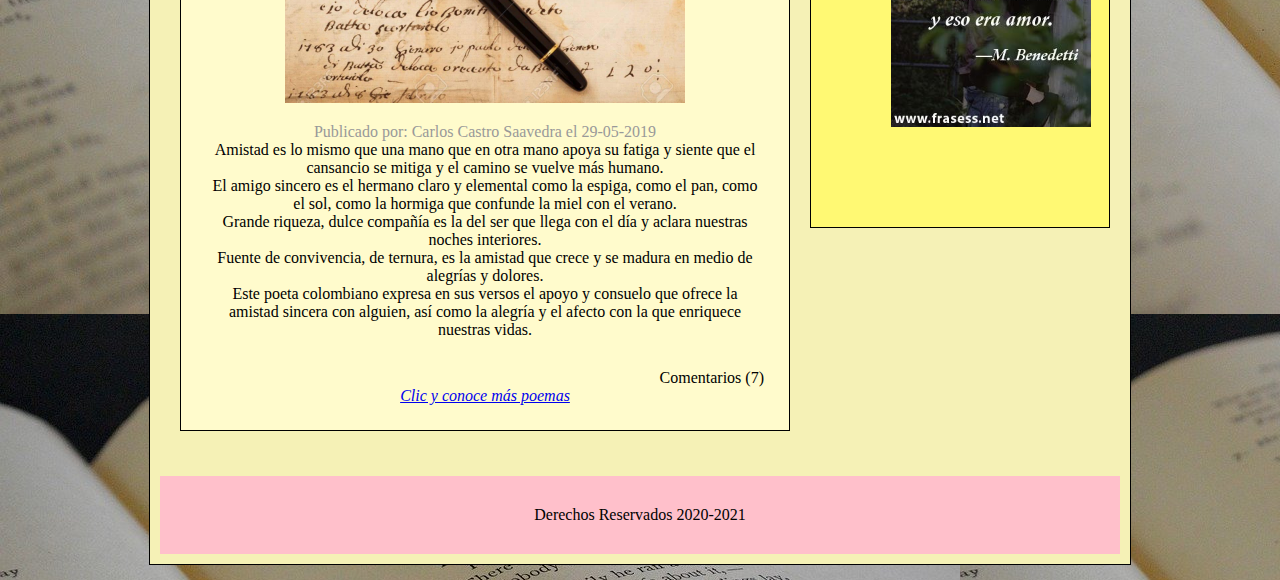
==== commit c7cdc45f: "cambio de imagen" ====
--- a/index.html
+++ b/index.html
@@ -10,7 +10,7 @@
 	<link rel="stylesheet" type="text/css" href="estilos.css">
 </head>
 
-<body background="imagenes/fondo.jepg">
+<body background="imagenes/poema4.jpg">
 	<div class="agrupar">
 		<header class="header">
 			<h1>Prueba de cambios</h1>
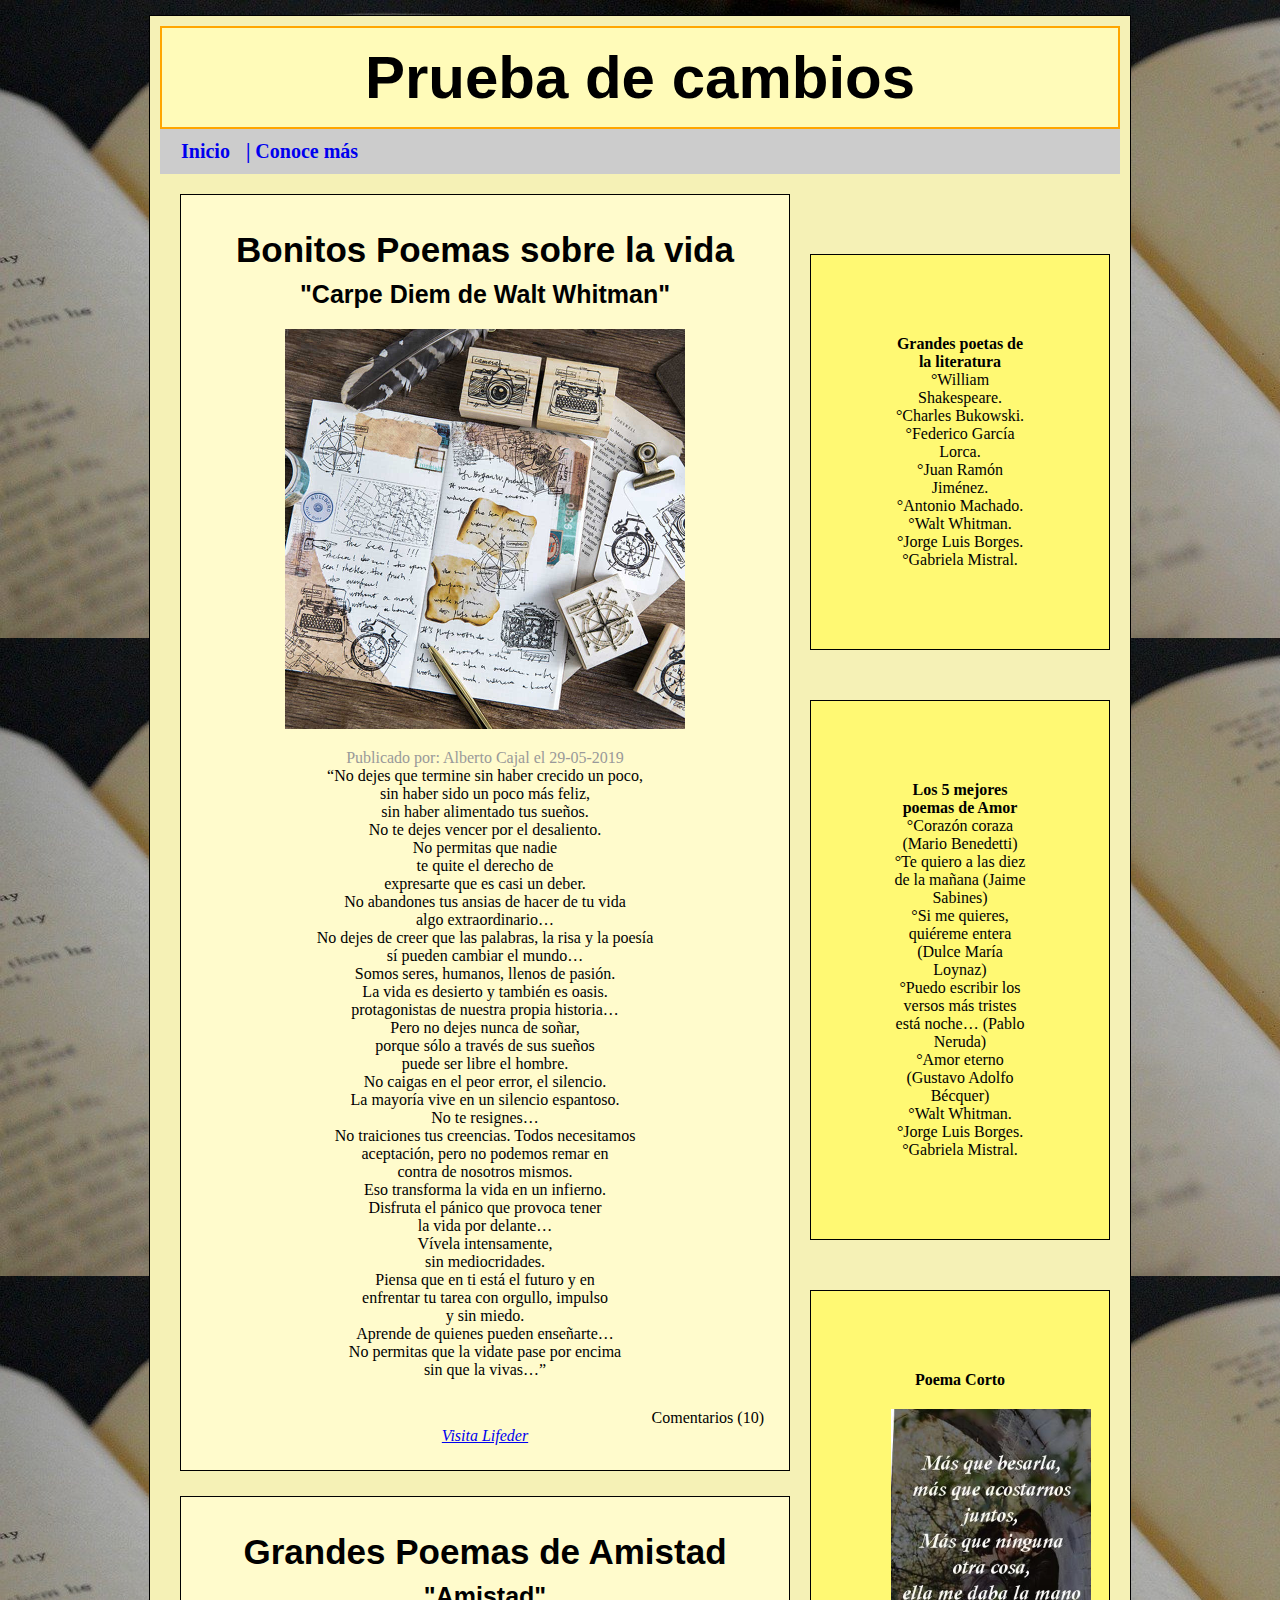
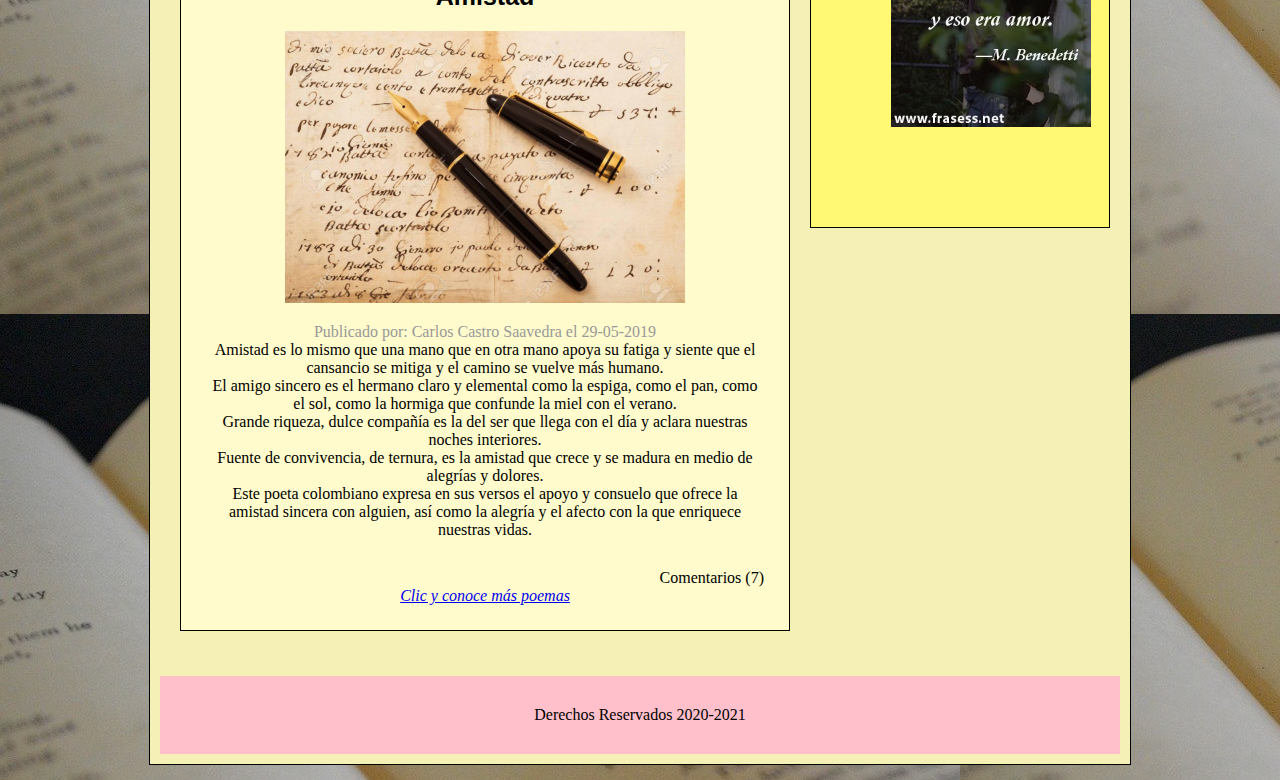
==== commit 80f0efc4: "Cambio de imagen poema 1" ====
--- a/index.html
+++ b/index.html
@@ -33,7 +33,7 @@
 					<h2>Bonitos Poemas sobre la vida</h2>
 					<h3>"Carpe Diem de Walt Whitman"</h3>
 				</hgroup>
-				<img src="imagenes/poema.jpg" />
+				<img src="imagenes/poema1.jpg" />
 				<time datetime="29-05-2019">Publicado por: Alberto Cajal el 29-05-2019</time>
 				<p>“No dejes que termine sin haber crecido un poco,</p>
 				<p>sin haber sido un poco más feliz,</p>
